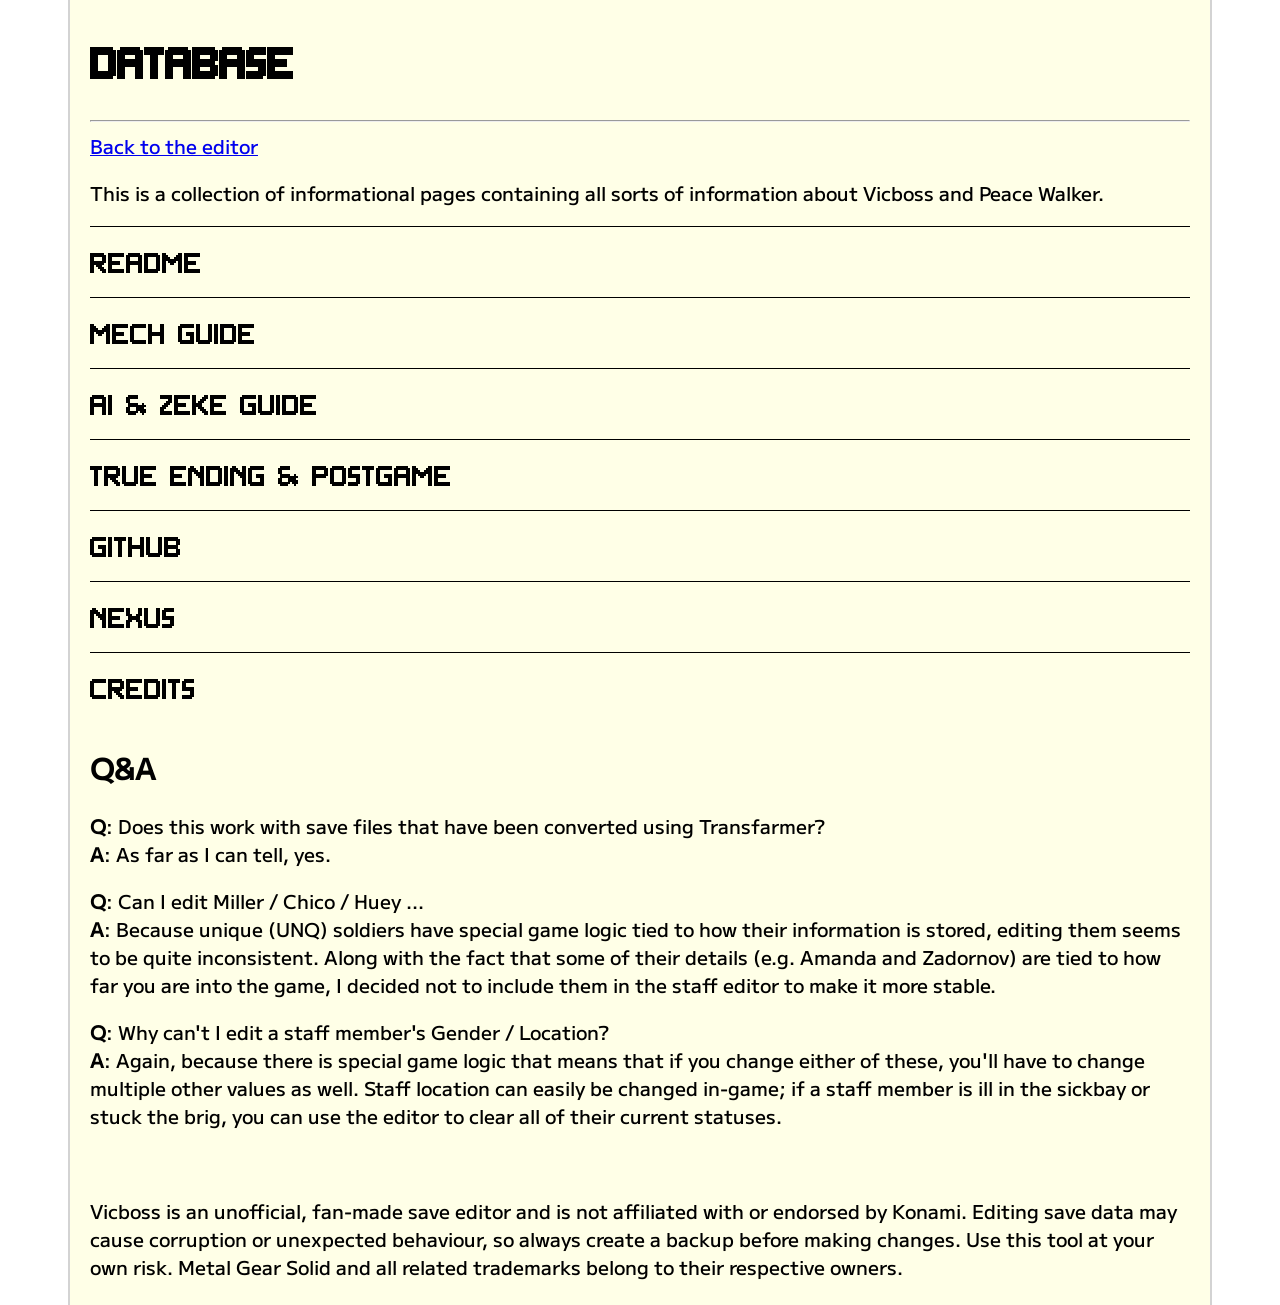
==== database/index.html @ 9e64da15 "Implemented changes for v1.2.1" ====
<!DOCTYPE html>
<html lang="en">

<head>
    <meta charset="UTF-8">
    <meta name="viewport" content="width=device-width, initial-scale=1.0">
    <title>Vicboss - Database</title>
    <link rel="stylesheet" href="../css/database.css">
</head>

<body>

    <main>

        <h1>Database</h1>

        <hr>

        <a id="back-to-editor" href="../">Back to the editor</a>

        <p>This is a collection of informational pages containing all sorts of information about Vicboss and Peace
            Walker.</p>

        <div class="database-links">
            <a href="https://github.com/benLscore/vicboss/blob/main/README.md" target="_blank">README</a>
            <a href="mechguide.html">Mech Guide</a>
            <a href="aiguide.html">AI & ZEKE Guide</a>
            <a href="postgame.html">True Ending &amp; Postgame</a>
            <a href="https://github.com/benLscore/vicboss">GitHub</a>
            <a href="https://www.nexusmods.com/metalgearsolidpeacewalkermc/mods/22">Nexus</a>
            <a href="credits.html">Credits</a>
        </div>

        <h2>Q&amp;A</h2>

        <p><b>Q</b>: Does this work with save files that have been converted using Transfarmer?
            <br>
            <b>A</b>: As far as I can tell, yes.
        </p>

        <p><b>Q</b>: Can I edit Miller / Chico / Huey ...
            <br>
            <b>A</b>: Because unique (UNQ) soldiers have special game logic tied to how their information is stored,
            editing them seems to be quite inconsistent. Along with the fact that some of their details (e.g. Amanda and
            Zadornov) are tied to how far you are into the game, I decided not to include them in the staff editor to
            make it more stable.
        </p>

        <p><b>Q</b>: Why can't I edit a staff member's Gender / Location?
            <br>
            <b>A</b>: Again, because there is special game logic that means that if you change either of these, you'll
            have to change multiple other values as well. Staff location can easily be changed in-game; if a staff
            member is ill in the sickbay or stuck the brig, you can use the editor to clear all of their current
            statuses.
        </p>

        <br>

        <p>
            Vicboss is an unofficial, fan-made save editor and is not affiliated with or endorsed by Konami.
            Editing save data may cause corruption or unexpected behaviour, so always create a backup before
            making changes. Use this tool at your own risk. Metal Gear Solid and all related trademarks belong
            to their respective owners.
        </p>

    </main>

    <script>
        // If the file is being opened locally, point to the main index.html instead of the main directory
        if (location.protocol === "file:") {
            document.getElementById("back-to-editor").href = "../index.html";
        }
    </script>
</body>

</html>
---- css/database.css ----
/* Peace Walker font */
@font-face {
    font-family: peaceWalker;
    src: url("../fonts/Peace Walker.ttf") format("truetype");
    font-style: normal;
}

/* Default font */
@font-face {
    font-family: "M PLUS 1";
    src: url("../fonts/MPLUS1-Medium.woff2") format("woff2");
    font-weight: 500;
    font-style: normal;
    font-display: swap;
}

body {
    margin: 0;

    font-family: "M PLUS 1";
    font-size: 1.2rem;
}

main {
    max-width: 1100px;
    /* min-height: 90vh; */
    margin: auto;
    padding: 5px 20px;

    background-color: rgb(255, 255, 231);
    border-left: 2px solid lightgrey;
    border-right: 2px solid lightgrey;

}

h1 {
    font-family: peaceWalker;
    font-size: 3rem;
}

/* Table of contents */

.contents {
    max-width: 800px;
    height: fit-content;

    margin: 20px auto;
    padding: 1px 0;

    background-color: white;
}

.contents a {
    color: black;
    text-decoration: none;
}

.contents a:hover {
    text-decoration: underline;
}

/* Links for the Database main page */

.database-links {
    display: flex;
    flex-direction: column;

    font-family: peaceWalker;
    font-size: 2rem;

}

.database-links a {
    width: 100%;
    min-height: 70px;
    border-top: 1px solid black;

    display: flex;
    align-items: center;
    text-decoration: none;
    color: black;
}

.database-links a:hover {
    background-color: rgba(255, 255, 255, 0.4);
}

/* Figures */

figure {
    width: 80%;
    margin: 30px auto;
}

figure img {
    width: 100%;
}
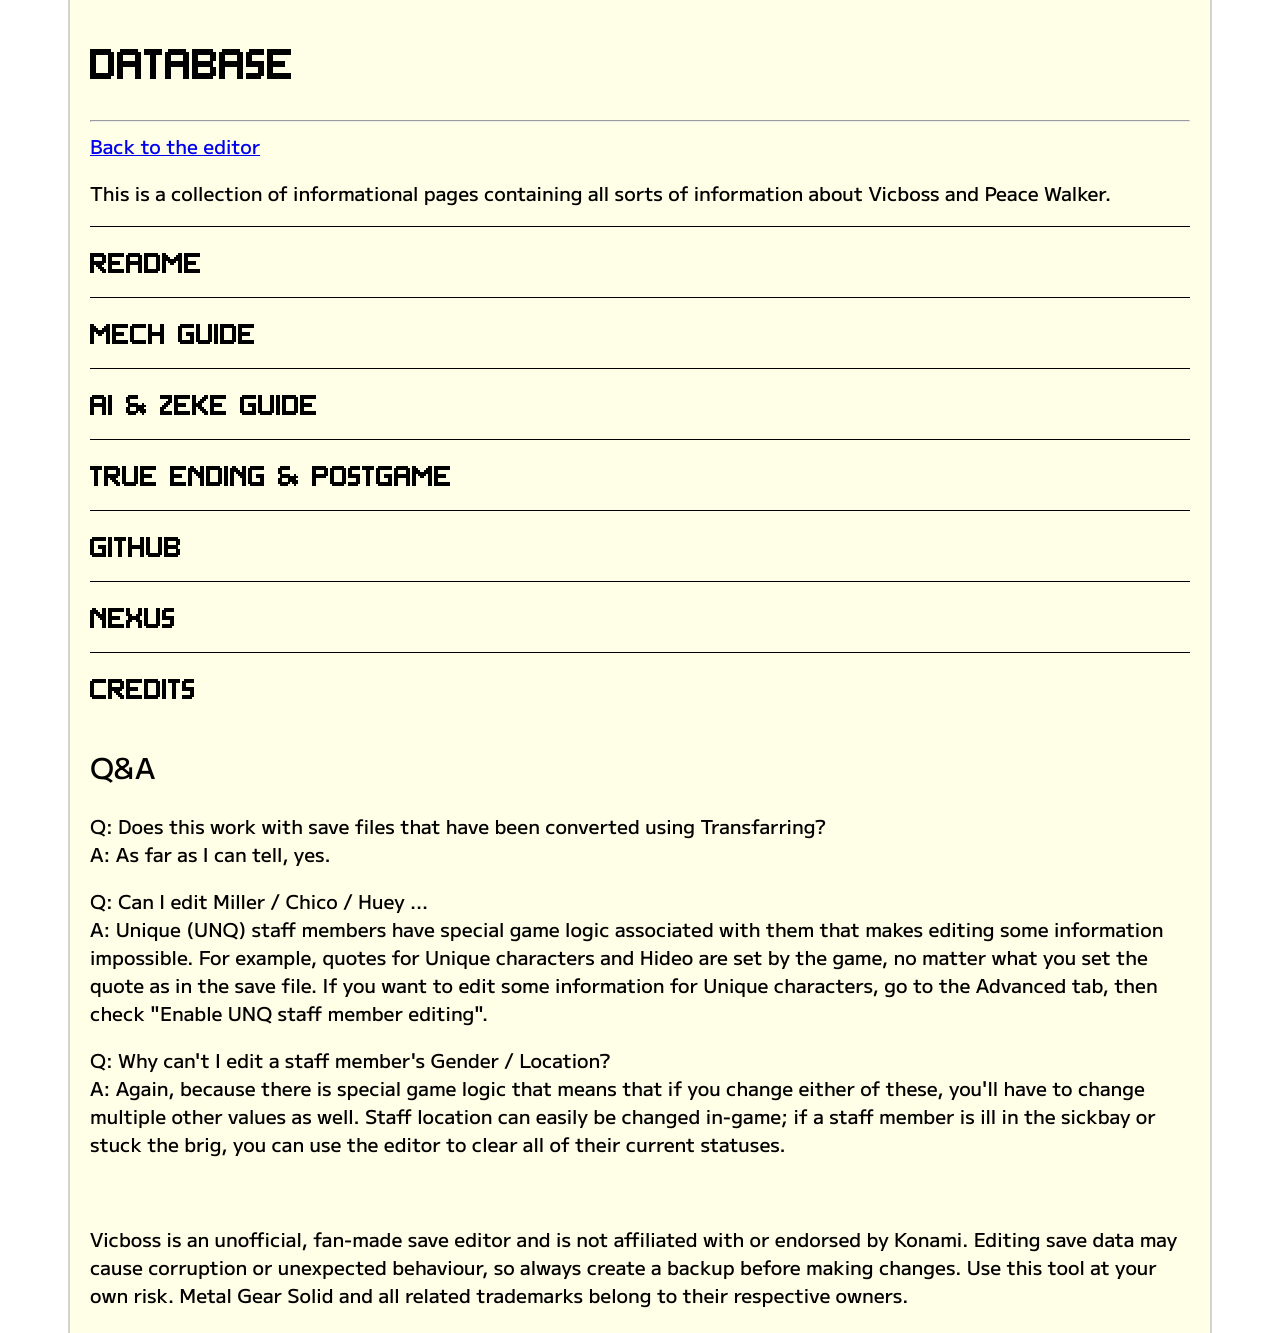
==== commit ea626635: "Implemented changes for v1.3.0" ====
--- a/database/index.html
+++ b/database/index.html
@@ -33,17 +33,17 @@
 
         <h2>Q&amp;A</h2>
 
-        <p><b>Q</b>: Does this work with save files that have been converted using Transfarmer?
+        <p><b>Q</b>: Does this work with save files that have been converted using Transfarring?
             <br>
             <b>A</b>: As far as I can tell, yes.
         </p>
 
         <p><b>Q</b>: Can I edit Miller / Chico / Huey ...
             <br>
-            <b>A</b>: Because unique (UNQ) soldiers have special game logic tied to how their information is stored,
-            editing them seems to be quite inconsistent. Along with the fact that some of their details (e.g. Amanda and
-            Zadornov) are tied to how far you are into the game, I decided not to include them in the staff editor to
-            make it more stable.
+            <b>A</b>: Unique (UNQ) staff members have special game logic associated with them that makes editing some
+            information impossible. For example, quotes for Unique characters and Hideo are set by the game, no matter
+            what you set the quote as in the save file. If you want to edit some information for Unique characters, go
+            to the Advanced tab, then check "Enable UNQ staff member editing".
         </p>
 
         <p><b>Q</b>: Why can't I edit a staff member's Gender / Location?
--- a/css/database.css
+++ b/css/database.css
@@ -30,6 +30,10 @@
     background-color: rgb(255, 255, 231);
     border-left: 2px solid lightgrey;
     border-right: 2px solid lightgrey;
+
+    /* Ensure fonts render consistently across browsers */
+    font-synthesis: none;
+    text-rendering: geometricPrecision;
 
 }
 
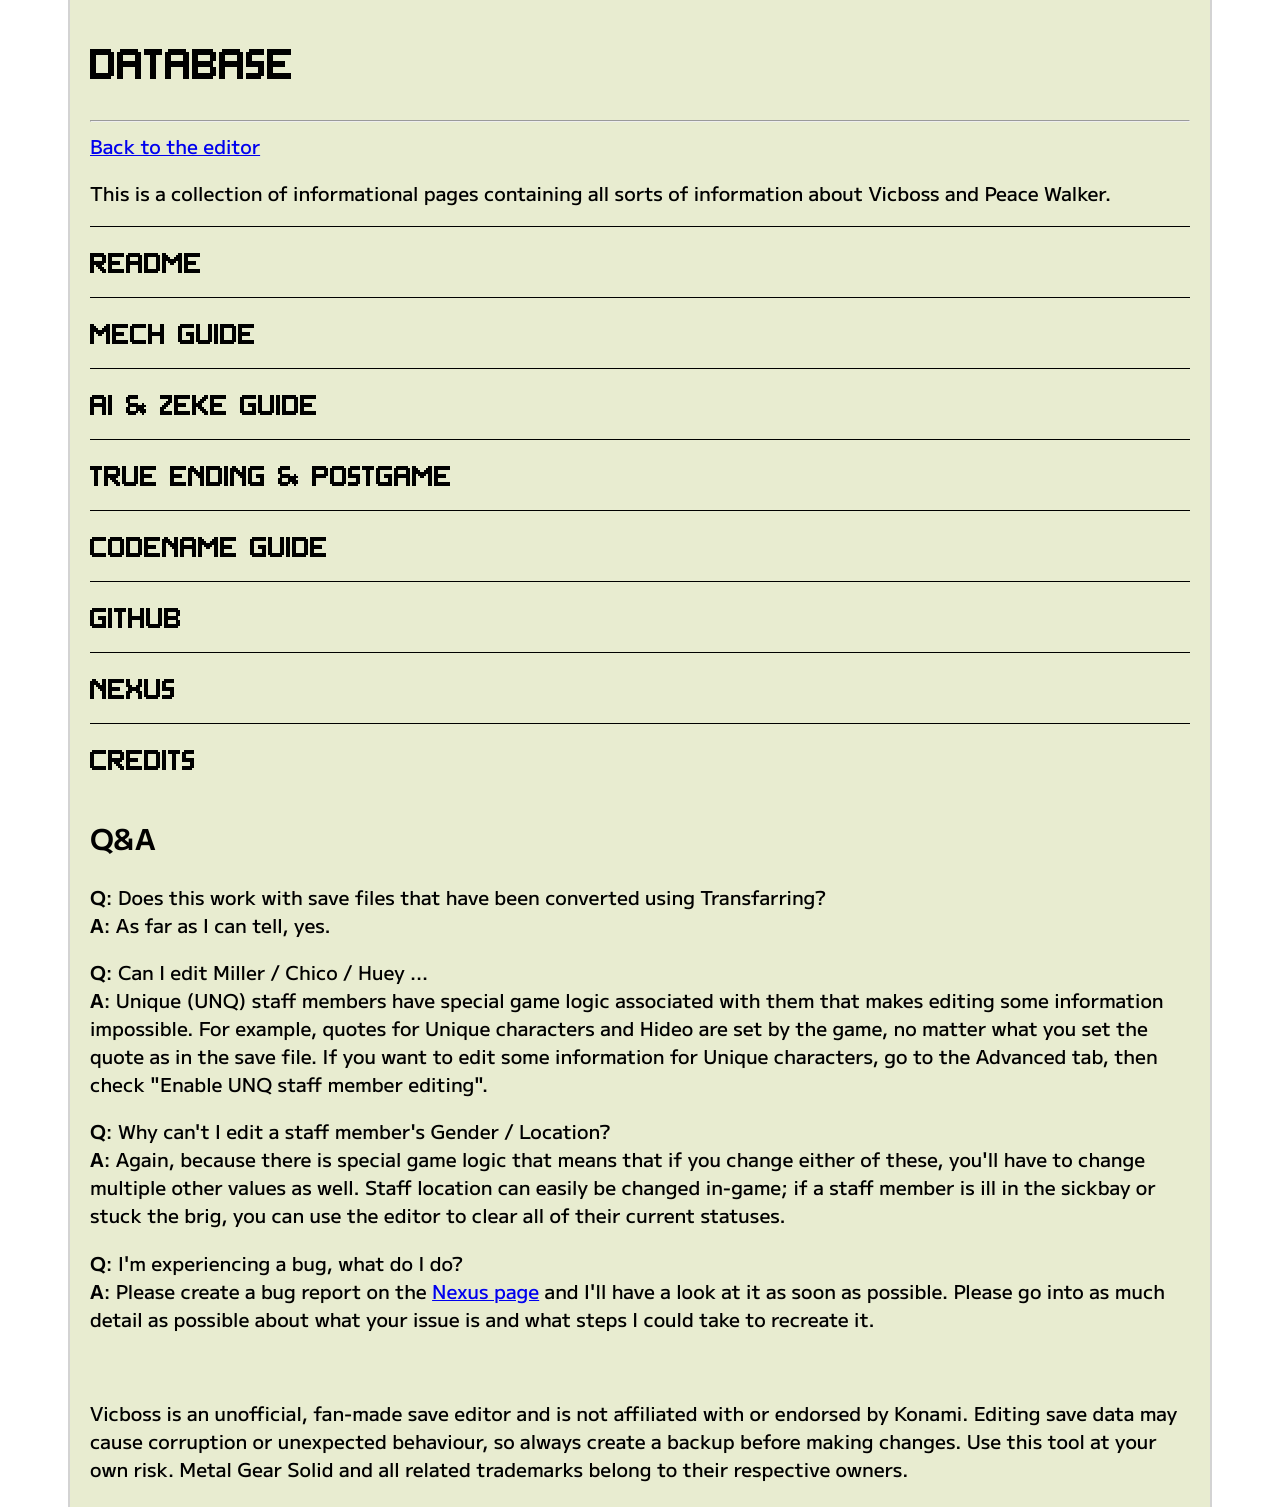
==== commit 4a35e5e1: "Implemented changes for v1.4.0" ====
--- a/database/index.html
+++ b/database/index.html
@@ -6,6 +6,8 @@
     <meta name="viewport" content="width=device-width, initial-scale=1.0">
     <title>Vicboss - Database</title>
     <link rel="stylesheet" href="../css/database.css">
+    <script src="../scripts/analytics.js" defer></script>
+    <link rel="canonical" href="https://benlscore.github.io/vicboss/database/">
 </head>
 
 <body>
@@ -26,6 +28,7 @@
             <a href="mechguide.html">Mech Guide</a>
             <a href="aiguide.html">AI & ZEKE Guide</a>
             <a href="postgame.html">True Ending &amp; Postgame</a>
+            <a href="codenameguide.html">Codename Guide</a>
             <a href="https://github.com/benLscore/vicboss">GitHub</a>
             <a href="https://www.nexusmods.com/metalgearsolidpeacewalkermc/mods/22">Nexus</a>
             <a href="credits.html">Credits</a>
@@ -54,6 +57,14 @@
             statuses.
         </p>
 
+        <p><b>Q</b>: I'm experiencing a bug, what do I do?
+            <br>
+            <b>A</b>: Please create a bug report on the <a
+                href="https://www.nexusmods.com/metalgearsolidpeacewalkermc/mods/22?tab=bugs" target="_blank">Nexus
+                page</a> and I'll have a look at it as soon as possible. Please go into as much detail as possible about
+            what your issue is and what steps I could take to recreate it.
+        </p>
+
         <br>
 
         <p>
--- a/css/database.css
+++ b/css/database.css
@@ -14,6 +14,14 @@
     font-display: swap;
 }
 
+/* Bold font */
+@font-face {
+    font-family: "M PLUS 1";
+    src: url("../fonts/MPLUS1-Bold.woff2") format("woff2");
+    font-weight: 700;
+    font-style: normal;
+}
+
 body {
     margin: 0;
 
@@ -27,7 +35,7 @@
     margin: auto;
     padding: 5px 20px;
 
-    background-color: rgb(255, 255, 231);
+    background-color: #e8ecd0;
     border-left: 2px solid lightgrey;
     border-right: 2px solid lightgrey;
 
@@ -40,6 +48,22 @@
 h1 {
     font-family: peaceWalker;
     font-size: 3rem;
+}
+
+table {
+    border-collapse: collapse;
+    margin: auto;
+    table-layout: fixed;
+    text-align: center;
+}
+
+td, th {
+    border: 1px solid black;
+    padding: 5px;
+}
+
+th {
+    background-color: white;
 }
 
 /* Table of contents */
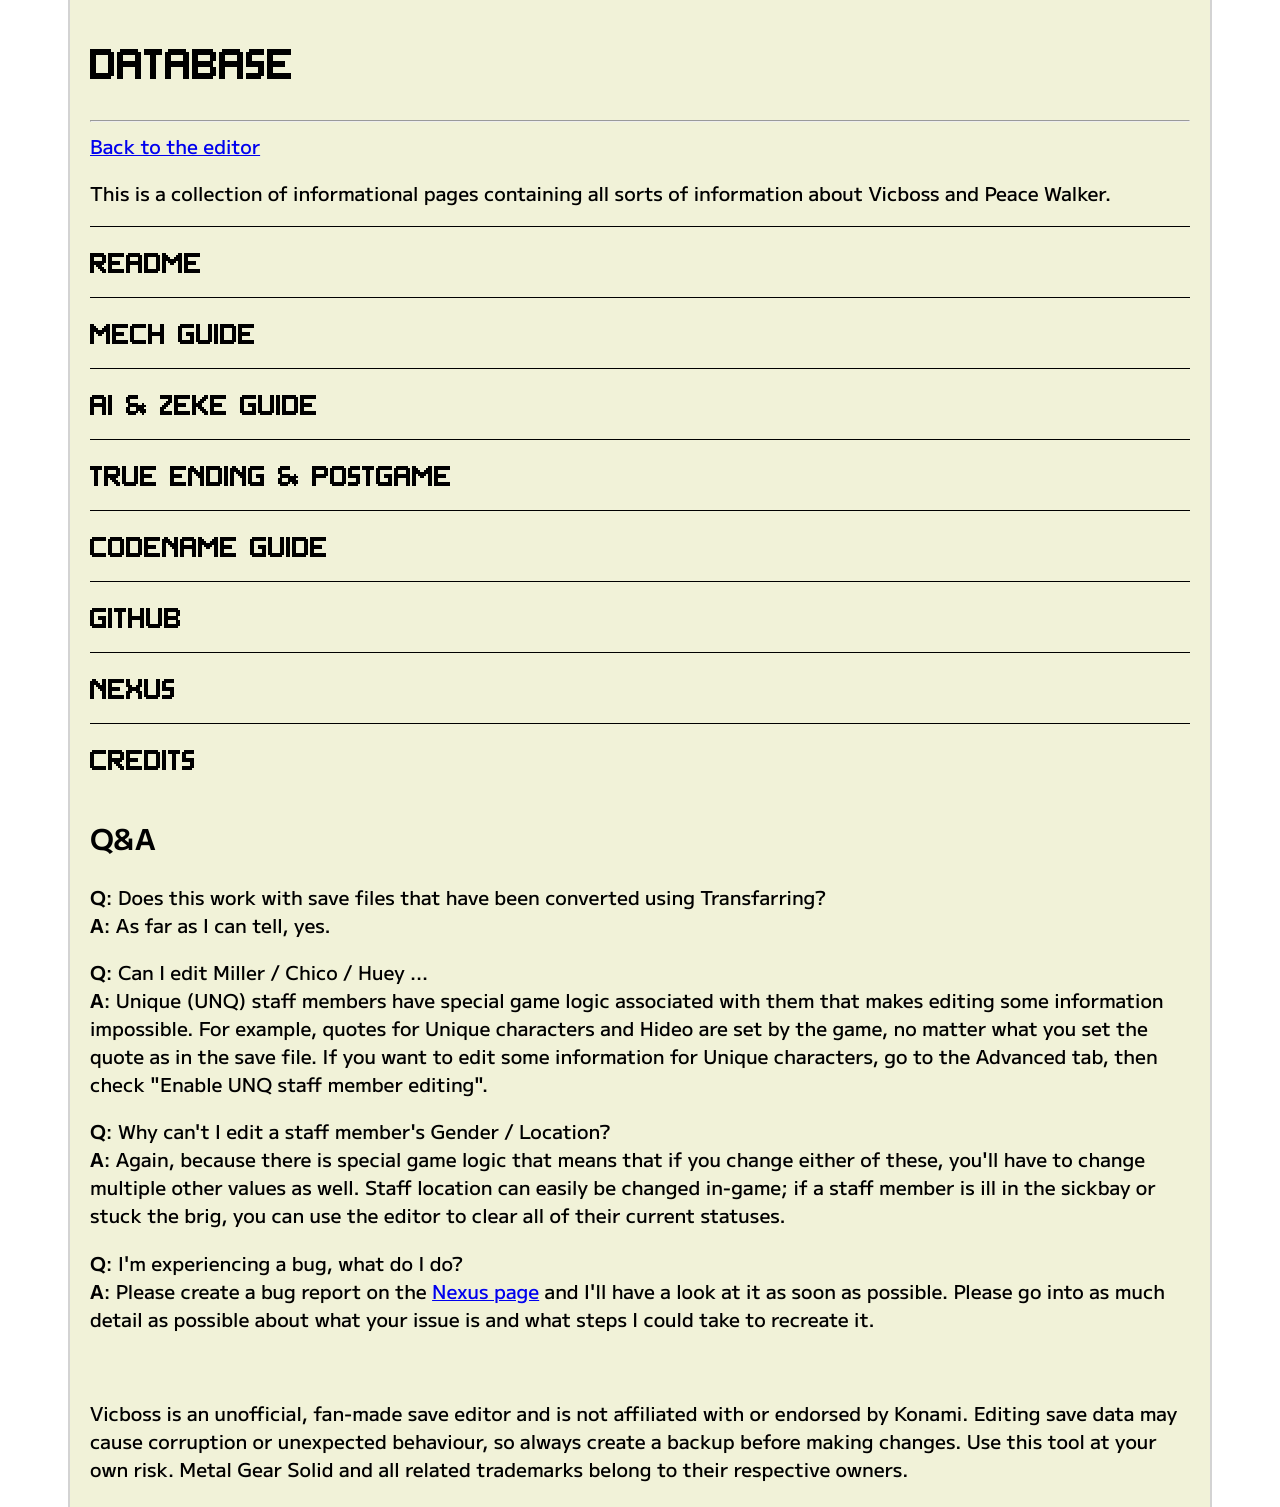
==== commit 3ddfcf3a: "Added favicon" ====
--- a/database/index.html
+++ b/database/index.html
@@ -8,6 +8,7 @@
     <link rel="stylesheet" href="../css/database.css">
     <script src="../scripts/analytics.js" defer></script>
     <link rel="canonical" href="https://benlscore.github.io/vicboss/database/">
+    <link rel="icon" type="image/x-icon" href="/media/favicon.ico">
 </head>
 
 <body>
--- a/css/database.css
+++ b/css/database.css
@@ -1,3 +1,10 @@
+/* 
+
+|| General Styles
+
+*/
+
+
 /* Peace Walker font */
 @font-face {
     font-family: peaceWalker;
@@ -35,7 +42,7 @@
     margin: auto;
     padding: 5px 20px;
 
-    background-color: #e8ecd0;
+    background-color: #f1f2d8;
     border-left: 2px solid lightgrey;
     border-right: 2px solid lightgrey;
 
@@ -65,6 +72,12 @@
 th {
     background-color: white;
 }
+
+/* 
+
+|| Page Contents
+
+*/
 
 /* Table of contents */
 
